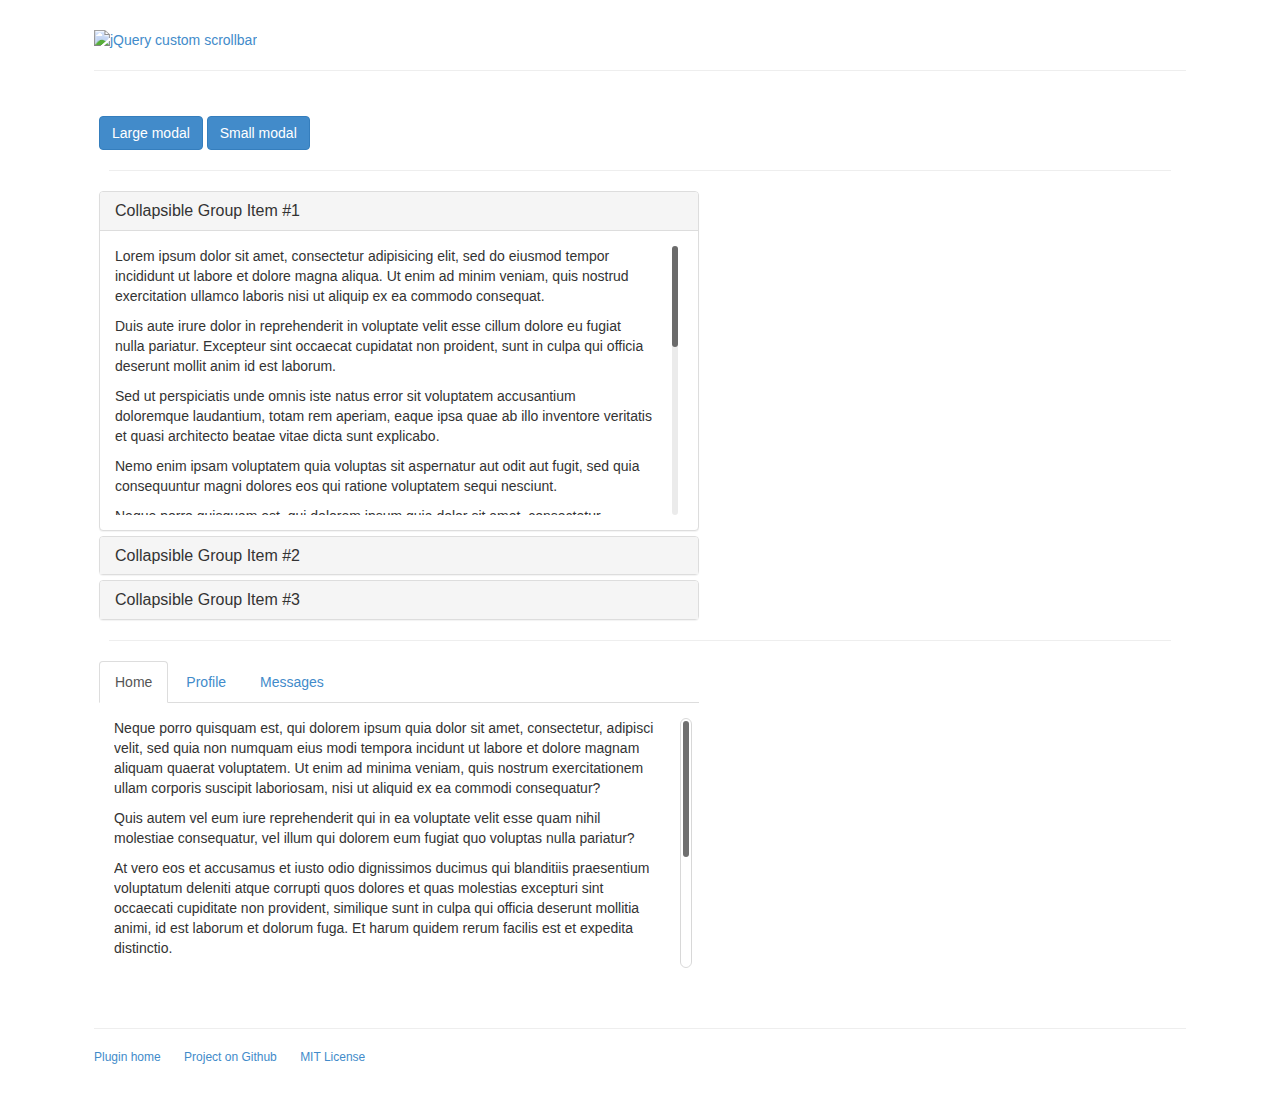
==== bootstrap_examples.html @ 19461382 "123" ====
<!DOCTYPE html>
<!--[if IE 8 ]><html lang="en" class="ie8"><![endif]-->
<!--[if IE 9 ]><html lang="en" class="ie9"><![endif]-->
<!--[if (gt IE 9)|!(IE)]><!-->
<html lang="en">
<!--<![endif]-->
<head>
	<meta charset="utf-8" />
	<meta http-equiv="X-UA-Compatible" content="IE=edge" />
	<title>jQuery custom scrollbar demo1</title>
	<meta name="viewport" content="width=device-width, initial-scale=1" />
	<!-- stylesheet for demo and examples -->
	<link rel="stylesheet" href="css/style2.css">
	
    <link rel="stylesheet" href="css/bootstrap.min.css">
	
	<!-- custom scrollbar stylesheet -->
	<link rel="stylesheet" href="css/jquery.mCustomScrollbar.css">
	
</head>

<body>
	<header>
		<a href="http://manos.malihu.gr/jquery-custom-content-scroller/" class="logo"><img src="logo-alt.png" alt="jQuery custom scrollbar" /></a>
		<hr />
	</header>
	
	<div id="demo" class="bootstrap">
		<section id="examples">
		
		<!-- Button trigger modal -->
		<button class="btn btn-primary" data-toggle="modal" data-target="#myModal">Large modal</button> 
		<button class="btn btn-primary" data-toggle="modal" data-target="#myModal-2">Small modal</button>
			
		<!-- Modal -->
		<div class="modal fade" id="myModal" tabindex="-1" role="dialog" aria-labelledby="myModalLabel" aria-hidden="true" data-backdrop="static">
			<div class="modal-dialog">
				<div class="modal-content">
					<div class="modal-header">
						<button type="button" class="close" data-dismiss="modal" aria-hidden="true">&times;</button>
						<h4 class="modal-title" id="myModalLabel">Modal title</h4>
					</div>
					<div class="modal-body">
						<p>Lorem ipsum dolor sit amet, consectetur adipisicing elit, sed do eiusmod tempor incididunt ut labore et dolore magna aliqua. Ut enim ad minim veniam, quis nostrud exercitation ullamco laboris nisi ut aliquip ex ea commodo consequat.</p> 
						<p>Duis aute irure dolor in reprehenderit in voluptate velit esse cillum dolore eu fugiat nulla pariatur. Excepteur sint occaecat cupidatat non proident, sunt in culpa qui officia deserunt mollit anim id est laborum.</p>
						<p>Sed ut perspiciatis unde omnis iste natus error sit voluptatem accusantium doloremque laudantium, totam rem aperiam, eaque ipsa quae ab illo inventore veritatis et quasi architecto beatae vitae dicta sunt explicabo.</p> 
						<p>Nemo enim ipsam voluptatem quia voluptas sit aspernatur aut odit aut fugit, sed quia consequuntur magni dolores eos qui ratione voluptatem sequi nesciunt.</p> 
						<p>Neque porro quisquam est, qui dolorem ipsum quia dolor sit amet, consectetur, adipisci velit, sed quia non numquam eius modi tempora incidunt ut labore et dolore magnam aliquam quaerat voluptatem. Ut enim ad minima veniam, quis nostrum exercitationem ullam corporis suscipit laboriosam, nisi ut aliquid ex ea commodi consequatur?</p> 
						<p>Quis autem vel eum iure reprehenderit qui in ea voluptate velit esse quam nihil molestiae consequatur, vel illum qui dolorem eum fugiat quo voluptas nulla pariatur?</p>
						<p>At vero eos et accusamus et iusto odio dignissimos ducimus qui blanditiis praesentium voluptatum deleniti atque corrupti quos dolores et quas molestias excepturi sint occaecati cupiditate non provident, similique sunt in culpa qui officia deserunt mollitia animi, id est laborum et dolorum fuga. Et harum quidem rerum facilis est et expedita distinctio.</p> 
						<p>Nam libero tempore, cum soluta nobis est eligendi optio cumque nihil impedit quo minus id quod maxime placeat facere possimus, omnis voluptas assumenda est, omnis dolor repellendus.</p> 
						<p>Temporibus autem quibusdam et aut officiis debitis aut rerum necessitatibus saepe eveniet ut et voluptates repudiandae sint et molestiae non recusandae. Itaque earum rerum hic tenetur a sapiente delectus, ut aut reiciendis voluptatibus maiores alias consequatur aut perferendis doloribus asperiores repellat.</p>
						<p>Lorem ipsum dolor sit amet, consectetur adipisicing elit, sed do eiusmod tempor incididunt ut labore et dolore magna aliqua. Ut enim ad minim veniam, quis nostrud exercitation ullamco laboris nisi ut aliquip ex ea commodo consequat.</p> 
						<p>Duis aute irure dolor in reprehenderit in voluptate velit esse cillum dolore eu fugiat nulla pariatur. Excepteur sint occaecat cupidatat non proident, sunt in culpa qui officia deserunt mollit anim id est laborum.</p>
						<p>Sed ut perspiciatis unde omnis iste natus error sit voluptatem accusantium doloremque laudantium, totam rem aperiam, eaque ipsa quae ab illo inventore veritatis et quasi architecto beatae vitae dicta sunt explicabo.</p> 
						<p>Nemo enim ipsam voluptatem quia voluptas sit aspernatur aut odit aut fugit, sed quia consequuntur magni dolores eos qui ratione voluptatem sequi nesciunt.</p> 
						<p>Neque porro quisquam est, qui dolorem ipsum quia dolor sit amet, consectetur, adipisci velit, sed quia non numquam eius modi tempora incidunt ut labore et dolore magnam aliquam quaerat voluptatem. Ut enim ad minima veniam, quis nostrum exercitationem ullam corporis suscipit laboriosam, nisi ut aliquid ex ea commodi consequatur?</p> 
						<p>Quis autem vel eum iure reprehenderit qui in ea voluptate velit esse quam nihil molestiae consequatur, vel illum qui dolorem eum fugiat quo voluptas nulla pariatur?</p>
						<p>At vero eos et accusamus et iusto odio dignissimos ducimus qui blanditiis praesentium voluptatum deleniti atque corrupti quos dolores et quas molestias excepturi sint occaecati cupiditate non provident, similique sunt in culpa qui officia deserunt mollitia animi, id est laborum et dolorum fuga. Et harum quidem rerum facilis est et expedita distinctio.</p> 
						<p>Nam libero tempore, cum soluta nobis est eligendi optio cumque nihil impedit quo minus id quod maxime placeat facere possimus, omnis voluptas assumenda est, omnis dolor repellendus.</p> 
						<p>Temporibus autem quibusdam et aut officiis debitis aut rerum necessitatibus saepe eveniet ut et voluptates repudiandae sint et molestiae non recusandae. Itaque earum rerum hic tenetur a sapiente delectus, ut aut reiciendis voluptatibus maiores alias consequatur aut perferendis doloribus asperiores repellat.</p>
						<p>End of content.</p>
					</div>
					<div class="modal-footer">
						<button type="button" class="btn btn-default" data-dismiss="modal">Close</button>
						<button type="button" class="btn btn-primary">Save changes</button>
					</div>
				</div>
			</div>
		</div>
		
		<!-- Modal -->
		<div class="modal fade" id="myModal-2" tabindex="-1" role="dialog" aria-labelledby="myModalLabel" aria-hidden="true" data-backdrop="static">
			<div class="modal-dialog modal-sm">
				<div class="modal-content">
					<div class="modal-header">
						<button type="button" class="close" data-dismiss="modal" aria-hidden="true">&times;</button>
						<h4 class="modal-title" id="myModalLabel">Modal title</h4>
					</div>
					<div class="modal-body mCustomScrollbar" data-mcs-theme="dark">
						<p>Lorem ipsum dolor sit amet, consectetur adipisicing elit, sed do eiusmod tempor incididunt ut labore et dolore magna aliqua. Ut enim ad minim veniam, quis nostrud exercitation ullamco laboris nisi ut aliquip ex ea commodo consequat.</p> 
						<p>Duis aute irure dolor in reprehenderit in voluptate velit esse cillum dolore eu fugiat nulla pariatur. Excepteur sint occaecat cupidatat non proident, sunt in culpa qui officia deserunt mollit anim id est laborum.</p>
						<p>Sed ut perspiciatis unde omnis iste natus error sit voluptatem accusantium doloremque laudantium, totam rem aperiam, eaque ipsa quae ab illo inventore veritatis et quasi architecto beatae vitae dicta sunt explicabo.</p> 
						<p>Nemo enim ipsam voluptatem quia voluptas sit aspernatur aut odit aut fugit, sed quia consequuntur magni dolores eos qui ratione voluptatem sequi nesciunt.</p> 
						<p>Neque porro quisquam est, qui dolorem ipsum quia dolor sit amet, consectetur, adipisci velit, sed quia non numquam eius modi tempora incidunt ut labore et dolore magnam aliquam quaerat voluptatem. Ut enim ad minima veniam, quis nostrum exercitationem ullam corporis suscipit laboriosam, nisi ut aliquid ex ea commodi consequatur?</p> 
						<p>Quis autem vel eum iure reprehenderit qui in ea voluptate velit esse quam nihil molestiae consequatur, vel illum qui dolorem eum fugiat quo voluptas nulla pariatur?</p>
						<p>At vero eos et accusamus et iusto odio dignissimos ducimus qui blanditiis praesentium voluptatum deleniti atque corrupti quos dolores et quas molestias excepturi sint occaecati cupiditate non provident, similique sunt in culpa qui officia deserunt mollitia animi, id est laborum et dolorum fuga. Et harum quidem rerum facilis est et expedita distinctio.</p> 
						<p>Nam libero tempore, cum soluta nobis est eligendi optio cumque nihil impedit quo minus id quod maxime placeat facere possimus, omnis voluptas assumenda est, omnis dolor repellendus.</p> 
						<p>Temporibus autem quibusdam et aut officiis debitis aut rerum necessitatibus saepe eveniet ut et voluptates repudiandae sint et molestiae non recusandae. Itaque earum rerum hic tenetur a sapiente delectus, ut aut reiciendis voluptatibus maiores alias consequatur aut perferendis doloribus asperiores repellat.</p>
						<p>End of content.</p>
					</div>
					<div class="modal-footer">
						<button type="button" class="btn btn-default" data-dismiss="modal">Close</button>
						<button type="button" class="btn btn-primary">Save changes</button>
					</div>
				</div>
			</div>
		</div>
		
		<hr />
		
		<!-- Collapse -->
		<div class="panel-group" id="accordion">
			<div class="panel panel-default">
				<div class="panel-heading">
					<h4 class="panel-title"><a data-toggle="collapse" data-parent="#accordion" href="#collapseOne">Collapsible Group Item #1</a></h4>
				</div>
				<div id="collapseOne" class="panel-collapse collapse in">
					<div class="panel-body">
						<p>Lorem ipsum dolor sit amet, consectetur adipisicing elit, sed do eiusmod tempor incididunt ut labore et dolore magna aliqua. Ut enim ad minim veniam, quis nostrud exercitation ullamco laboris nisi ut aliquip ex ea commodo consequat.</p> 
						<p>Duis aute irure dolor in reprehenderit in voluptate velit esse cillum dolore eu fugiat nulla pariatur. Excepteur sint occaecat cupidatat non proident, sunt in culpa qui officia deserunt mollit anim id est laborum.</p>
						<p>Sed ut perspiciatis unde omnis iste natus error sit voluptatem accusantium doloremque laudantium, totam rem aperiam, eaque ipsa quae ab illo inventore veritatis et quasi architecto beatae vitae dicta sunt explicabo.</p> 
						<p>Nemo enim ipsam voluptatem quia voluptas sit aspernatur aut odit aut fugit, sed quia consequuntur magni dolores eos qui ratione voluptatem sequi nesciunt.</p> 
						<p>Neque porro quisquam est, qui dolorem ipsum quia dolor sit amet, consectetur, adipisci velit, sed quia non numquam eius modi tempora incidunt ut labore et dolore magnam aliquam quaerat voluptatem. Ut enim ad minima veniam, quis nostrum exercitationem ullam corporis suscipit laboriosam, nisi ut aliquid ex ea commodi consequatur?</p> 
						<p>Quis autem vel eum iure reprehenderit qui in ea voluptate velit esse quam nihil molestiae consequatur, vel illum qui dolorem eum fugiat quo voluptas nulla pariatur?</p>
						<p>At vero eos et accusamus et iusto odio dignissimos ducimus qui blanditiis praesentium voluptatum deleniti atque corrupti quos dolores et quas molestias excepturi sint occaecati cupiditate non provident, similique sunt in culpa qui officia deserunt mollitia animi, id est laborum et dolorum fuga. Et harum quidem rerum facilis est et expedita distinctio.</p> 
						<p>Nam libero tempore, cum soluta nobis est eligendi optio cumque nihil impedit quo minus id quod maxime placeat facere possimus, omnis voluptas assumenda est, omnis dolor repellendus.</p> 
						<p>Temporibus autem quibusdam et aut officiis debitis aut rerum necessitatibus saepe eveniet ut et voluptates repudiandae sint et molestiae non recusandae. Itaque earum rerum hic tenetur a sapiente delectus, ut aut reiciendis voluptatibus maiores alias consequatur aut perferendis doloribus asperiores repellat.</p>
						<p>End of content.</p>
					</div>
				</div>
			</div>
			<div class="panel panel-default">
				<div class="panel-heading">
					<h4 class="panel-title"><a data-toggle="collapse" data-parent="#accordion" href="#collapseTwo">Collapsible Group Item #2</a></h4>
				</div>
				<div id="collapseTwo" class="panel-collapse collapse">
					<div class="panel-body">
						<p>Sed ut perspiciatis unde omnis iste natus error sit voluptatem accusantium doloremque laudantium, totam rem aperiam, eaque ipsa quae ab illo inventore veritatis et quasi architecto beatae vitae dicta sunt explicabo.</p> 
						<p>Nemo enim ipsam voluptatem quia voluptas sit aspernatur aut odit aut fugit, sed quia consequuntur magni dolores eos qui ratione voluptatem sequi nesciunt.</p> 
						<p>Neque porro quisquam est, qui dolorem ipsum quia dolor sit amet, consectetur, adipisci velit, sed quia non numquam eius modi tempora incidunt ut labore et dolore magnam aliquam quaerat voluptatem. Ut enim ad minima veniam, quis nostrum exercitationem ullam corporis suscipit laboriosam, nisi ut aliquid ex ea commodi consequatur?</p> 
						<p>Quis autem vel eum iure reprehenderit qui in ea voluptate velit esse quam nihil molestiae consequatur, vel illum qui dolorem eum fugiat quo voluptas nulla pariatur?</p>
						<p>At vero eos et accusamus et iusto odio dignissimos ducimus qui blanditiis praesentium voluptatum deleniti atque corrupti quos dolores et quas molestias excepturi sint occaecati cupiditate non provident, similique sunt in culpa qui officia deserunt mollitia animi, id est laborum et dolorum fuga. Et harum quidem rerum facilis est et expedita distinctio.</p> 
						<p>Nam libero tempore, cum soluta nobis est eligendi optio cumque nihil impedit quo minus id quod maxime placeat facere possimus, omnis voluptas assumenda est, omnis dolor repellendus.</p> 
						<p>Temporibus autem quibusdam et aut officiis debitis aut rerum necessitatibus saepe eveniet ut et voluptates repudiandae sint et molestiae non recusandae. Itaque earum rerum hic tenetur a sapiente delectus, ut aut reiciendis voluptatibus maiores alias consequatur aut perferendis doloribus asperiores repellat.</p>
						<p>End of content.</p>
					</div>
				</div>
			</div>
			<div class="panel panel-default">
				<div class="panel-heading">
					<h4 class="panel-title"><a data-toggle="collapse" data-parent="#accordion" href="#collapseThree">Collapsible Group Item #3</a></h4>
				</div>
				<div id="collapseThree" class="panel-collapse collapse">
					<div class="panel-body">
						<p>Neque porro quisquam est, qui dolorem ipsum quia dolor sit amet, consectetur, adipisci velit, sed quia non numquam eius modi tempora incidunt ut labore et dolore magnam aliquam quaerat voluptatem. Ut enim ad minima veniam, quis nostrum exercitationem ullam corporis suscipit laboriosam, nisi ut aliquid ex ea commodi consequatur?</p> 
						<p>Quis autem vel eum iure reprehenderit qui in ea voluptate velit esse quam nihil molestiae consequatur, vel illum qui dolorem eum fugiat quo voluptas nulla pariatur?</p>
						<p>At vero eos et accusamus et iusto odio dignissimos ducimus qui blanditiis praesentium voluptatum deleniti atque corrupti quos dolores et quas molestias excepturi sint occaecati cupiditate non provident, similique sunt in culpa qui officia deserunt mollitia animi, id est laborum et dolorum fuga. Et harum quidem rerum facilis est et expedita distinctio.</p> 
						<p>Nam libero tempore, cum soluta nobis est eligendi optio cumque nihil impedit quo minus id quod maxime placeat facere possimus, omnis voluptas assumenda est, omnis dolor repellendus.</p> 
						<p>Temporibus autem quibusdam et aut officiis debitis aut rerum necessitatibus saepe eveniet ut et voluptates repudiandae sint et molestiae non recusandae. Itaque earum rerum hic tenetur a sapiente delectus, ut aut reiciendis voluptatibus maiores alias consequatur aut perferendis doloribus asperiores repellat.</p>
						<p>End of content.</p>
					</div>
				</div>
			</div>
		</div>
		
		<hr />
		
		<!-- Tabs -->
		<div id="myTab">
			<ul class="nav nav-tabs">
				<li class="active"><a href="#home" data-toggle="tab">Home</a></li>
				<li><a href="#profile" data-toggle="tab">Profile</a></li>
				<li><a href="#messages" data-toggle="tab">Messages</a></li>
			</ul>
			<div class="tab-content">
				<div class="tab-pane fade in active" id="home">
					<p>Neque porro quisquam est, qui dolorem ipsum quia dolor sit amet, consectetur, adipisci velit, sed quia non numquam eius modi tempora incidunt ut labore et dolore magnam aliquam quaerat voluptatem. Ut enim ad minima veniam, quis nostrum exercitationem ullam corporis suscipit laboriosam, nisi ut aliquid ex ea commodi consequatur?</p> 
					<p>Quis autem vel eum iure reprehenderit qui in ea voluptate velit esse quam nihil molestiae consequatur, vel illum qui dolorem eum fugiat quo voluptas nulla pariatur?</p>
					<p>At vero eos et accusamus et iusto odio dignissimos ducimus qui blanditiis praesentium voluptatum deleniti atque corrupti quos dolores et quas molestias excepturi sint occaecati cupiditate non provident, similique sunt in culpa qui officia deserunt mollitia animi, id est laborum et dolorum fuga. Et harum quidem rerum facilis est et expedita distinctio.</p> 
					<p>Nam libero tempore, cum soluta nobis est eligendi optio cumque nihil impedit quo minus id quod maxime placeat facere possimus, omnis voluptas assumenda est, omnis dolor repellendus.</p> 
					<p>Temporibus autem quibusdam et aut officiis debitis aut rerum necessitatibus saepe eveniet ut et voluptates repudiandae sint et molestiae non recusandae. Itaque earum rerum hic tenetur a sapiente delectus, ut aut reiciendis voluptatibus maiores alias consequatur aut perferendis doloribus asperiores repellat.</p>
					<p>End of content.</p>
				</div>
				<div class="tab-pane fade" id="profile">
					<p>Sed ut perspiciatis unde omnis iste natus error sit voluptatem accusantium doloremque laudantium, totam rem aperiam, eaque ipsa quae ab illo inventore veritatis et quasi architecto beatae vitae dicta sunt explicabo.</p> 
					<p>Nemo enim ipsam voluptatem quia voluptas sit aspernatur aut odit aut fugit, sed quia consequuntur magni dolores eos qui ratione voluptatem sequi nesciunt.</p> 
					<p>Neque porro quisquam est, qui dolorem ipsum quia dolor sit amet, consectetur, adipisci velit, sed quia non numquam eius modi tempora incidunt ut labore et dolore magnam aliquam quaerat voluptatem. Ut enim ad minima veniam, quis nostrum exercitationem ullam corporis suscipit laboriosam, nisi ut aliquid ex ea commodi consequatur?</p> 
					<p>Quis autem vel eum iure reprehenderit qui in ea voluptate velit esse quam nihil molestiae consequatur, vel illum qui dolorem eum fugiat quo voluptas nulla pariatur?</p>
					<p>At vero eos et accusamus et iusto odio dignissimos ducimus qui blanditiis praesentium voluptatum deleniti atque corrupti quos dolores et quas molestias excepturi sint occaecati cupiditate non provident, similique sunt in culpa qui officia deserunt mollitia animi, id est laborum et dolorum fuga. Et harum quidem rerum facilis est et expedita distinctio.</p> 
					<p>Nam libero tempore, cum soluta nobis est eligendi optio cumque nihil impedit quo minus id quod maxime placeat facere possimus, omnis voluptas assumenda est, omnis dolor repellendus.</p> 
					<p>Temporibus autem quibusdam et aut officiis debitis aut rerum necessitatibus saepe eveniet ut et voluptates repudiandae sint et molestiae non recusandae. Itaque earum rerum hic tenetur a sapiente delectus, ut aut reiciendis voluptatibus maiores alias consequatur aut perferendis doloribus asperiores repellat.</p>
					<p>End of content.</p>
				</div>
				<div class="tab-pane fade" id="messages">
					<p>Lorem ipsum dolor sit amet, consectetur adipisicing elit, sed do eiusmod tempor incididunt ut labore et dolore magna aliqua. Ut enim ad minim veniam, quis nostrud exercitation ullamco laboris nisi ut aliquip ex ea commodo consequat.</p> 
					<p>Duis aute irure dolor in reprehenderit in voluptate velit esse cillum dolore eu fugiat nulla pariatur. Excepteur sint occaecat cupidatat non proident, sunt in culpa qui officia deserunt mollit anim id est laborum.</p>
					<p>Sed ut perspiciatis unde omnis iste natus error sit voluptatem accusantium doloremque laudantium, totam rem aperiam, eaque ipsa quae ab illo inventore veritatis et quasi architecto beatae vitae dicta sunt explicabo.</p> 
					<p>Nemo enim ipsam voluptatem quia voluptas sit aspernatur aut odit aut fugit, sed quia consequuntur magni dolores eos qui ratione voluptatem sequi nesciunt.</p> 
					<p>Neque porro quisquam est, qui dolorem ipsum quia dolor sit amet, consectetur, adipisci velit, sed quia non numquam eius modi tempora incidunt ut labore et dolore magnam aliquam quaerat voluptatem. Ut enim ad minima veniam, quis nostrum exercitationem ullam corporis suscipit laboriosam, nisi ut aliquid ex ea commodi consequatur?</p> 
					<p>Quis autem vel eum iure reprehenderit qui in ea voluptate velit esse quam nihil molestiae consequatur, vel illum qui dolorem eum fugiat quo voluptas nulla pariatur?</p>
					<p>At vero eos et accusamus et iusto odio dignissimos ducimus qui blanditiis praesentium voluptatum deleniti atque corrupti quos dolores et quas molestias excepturi sint occaecati cupiditate non provident, similique sunt in culpa qui officia deserunt mollitia animi, id est laborum et dolorum fuga. Et harum quidem rerum facilis est et expedita distinctio.</p> 
					<p>Nam libero tempore, cum soluta nobis est eligendi optio cumque nihil impedit quo minus id quod maxime placeat facere possimus, omnis voluptas assumenda est, omnis dolor repellendus.</p> 
					<p>Temporibus autem quibusdam et aut officiis debitis aut rerum necessitatibus saepe eveniet ut et voluptates repudiandae sint et molestiae non recusandae. Itaque earum rerum hic tenetur a sapiente delectus, ut aut reiciendis voluptatibus maiores alias consequatur aut perferendis doloribus asperiores repellat.</p>
					<p>End of content.</p>
				</div>
			</div>
		</div>
			
		</section>
	</div>
	
	<footer>
		<hr />
		<p><a href="http://manos.malihu.gr/jquery-custom-content-scroller">Plugin home</a> <a href="https://github.com/malihu/malihu-custom-scrollbar-plugin">Project on Github</a> <a href="http://opensource.org/licenses/MIT">MIT License</a></p>
	</footer>
	
	<!-- Google CDN jQuery with fallback to local -->
	<script src="js/jquery-1.11.2.min.js"></script>
	
	
	<!-- MaxCDN Bootstrap plugins -->
	<script src="js/bootstrap.min.js"></script>
	
	<!-- custom scrollbar plugin -->
	<script src="js/jquery.mCustomScrollbar.concat.min.js"></script>
	
	<script>
		(function($){
			$(window).load(function(){
				
				$("#myModal .modal-body").mCustomScrollbar({
					setHeight:340,
					theme:"minimal-dark"
				});
				
				$("#accordion .panel-body").mCustomScrollbar({
					setHeight:300,
					theme:"dark-3"
				});
				
				$("#myTab .tab-pane").mCustomScrollbar({
					setHeight:280,
					theme:"inset-2-dark"
				});
				
			});
		})(jQuery);
	</script>
</body>
</html>
---- css/style2.css ----
/* stylesheet for demo and examples */



body{
	background-color: #222;
	color: #eee;
	font-size: 14px;
	font-family: "Verdana",Geneva,sans-serif;
	margin: 0;
	padding: 0;
	min-width: 480px;
}

a{
	color: inherit;
	-webkit-transition: all .2s ease-in-out;
	-moz-transition: all .2s ease-in-out;
	-o-transition: all .2s ease-in-out;
	transition: all .2s ease-in-out;
}

a:hover{
	text-decoration: none;
	color: #fff;
}

h1, h2, h3{
	font-family: "Lobster Two", "Georgia", serif;
	font-weight: 700;
	font-style: italic;
	color: #6bdaea;
}

hr{
	background-color: transparent;
	height: 0;
	border: none;
	border-bottom: 1px solid rgba(255,255,255,0.08);
	border-top: 1px solid rgba(0,0,0,0.9);
	margin: 0;
	clear: both;
}

header, #demo, footer{
	position: relative;
	margin: 0 auto;
	width: 90%;
	padding: 0 30px;
}

header{
	margin-top: 30px;
	margin-bottom: 40px;
}

#demo{ line-height: 20px; }

.logo{
	display: inline-block;
	margin-right: 20px;
}

.logo img{ 
	vertical-align: bottom; 
	border: 0;
}

header hr{ margin-top: 20px; }

.title{
	display: inline-block;
	font-size: 32px;
	vertical-align: middle;
	margin-right: 40px;
	line-height: 24px;
}

.title{ margin-top: 5px; }

nav ul, .callbacks ul, .disable-destroy ul, .show-hide ul, #sortable ul, .dialog ul, .all-themes-switch ul, .scrollTo ul{
	overflow: hidden;
	margin: 0;
	padding: 0;
	list-style: none;
}

h1{
	margin: 20px 0;
	color: inherit;
}

img{
	max-width: 100%;
	height: auto;
}

#info p{
	font-size: 12px;
	color: #bbb;
	padding: 6px 15px;
}

.callbacks, .callbacks + p, #examples, .content, .disable-destroy, .show-hide, .dialog, .all-themes-switch, .scrollTo{ -webkit-border-radius: 5px; -moz-border-radius: 5px; border-radius: 5px; }

nav, .callbacks, .disable-destroy, .show-hide, .dialog, .all-themes-switch, .scrollTo{ background: #111; }

nav ul li, .callbacks ul li, .disable-destroy ul li, .show-hide ul li, .dialog ul li, .all-themes-switch ul li, .scrollTo ul li{
	float: left;
	margin: 3px 6px 3px 0;
}

.callbacks ul li.off{ opacity: 0.4; }

.callbacks ul li a, .disable-destroy ul li a, .show-hide ul li a, .dialog ul li a, .all-themes-switch ul li a, .scrollTo ul li a{
	display: block;
	padding: 3px 15px;
	text-decoration: none;
	color: #ccc;
}

.callbacks + p{
	color: #bbb;
	font-size: 12px;
}

.callbacks + p span{ display: inline-block; }

.callbacks + p span span{
	color: #eee;
	min-width: 40px;
}

.callbacks a span{
	display: inline-block;
	vertical-align: middle;
	width: 14px;
	height: 14px;
	background: #333;
	margin-right: 3px;
	-webkit-border-radius: 15px; -moz-border-radius: 15px; border-radius: 15px;
}

.callbacks a span.on{ background: #eb3755; }

.callback-offset, .callback-offset-back{
	width: 100%;
	position: absolute;
}

.callback-offset-back{
	top: 0;
	height: 50px;
	border-bottom: 1px dashed #ffed0d;
}

.callback-offset{
	bottom: 0;
	height: 60px;
	border-top: 1px dashed #ffed0d;
}

code{
	color: #caaee1;
	font-family: monospace;
}

#examples{
	background-color: #191919;
	background-color: rgba(0,0,0,0.3);
	padding: 5px;
	margin: 10px 0;
	overflow: hidden;
}

#examples > hr{ margin: 20px 10px; }

.content{
	overflow: auto;
	position: relative;
	padding: 20px;
	background: #333;
	margin: 10px;
	width: 740px;
	max-width: 97%;
	height: 400px;
	-webkit-box-sizing: border-box; -moz-box-sizing: border-box; box-sizing: border-box;
}

.content.hidden{ display: none; }

.content.light{
	background-color: #ddd;
	color: #333;
}

.content hr{
	margin-bottom: -10px;
	border-top: 1px solid rgba(0,0,0,0.7);
}

.content.light hr{
	border-bottom: 1px solid rgba(255,255,255,0.6);
	border-top: 1px solid rgba(0,0,0,0.1);
}

.content p{ margin: 30px 0; }

.content p:last-child{ margin-bottom: 5px; }

.content p:nth-child(odd), .content.light p:nth-child(odd){
	background: #444;
	background: rgba(255,255,255,0.1);
	padding: 5px 10px;
	-webkit-border-radius: 3px; -moz-border-radius: 3px; border-radius: 3px;
}

.content p:nth-child(3n+3){
	color: #bbb;
	background: none;
	padding: 0;
}

.content.light p:nth-child(odd){
	background: #fff;
	background: rgba(255,255,255,0.8);
}

.content.light p:nth-child(3n+3){ color: #666; }

.content p.full:nth-child(odd), .content p.half:nth-child(odd), 
.content p.full:nth-child(3n+3), .content p.half:nth-child(3n+3){
	background: none;
	padding: 0;
}

.content h2{
	font-size: 200%;
	line-height: 130%;
}

.content h2:first-child{ margin-top: 5px; }

.content:nth-child(odd) h2{
	font-family: "Oswald", sans-serif;
	font-weight: 300;
	font-style: normal;
}

hr + .content:nth-child(odd) h2{
	font-family: "Lobster Two", "Georgia", serif;
	font-weight: 700;
	font-style: italic;
}

.content.light h2{ color: inherit; }

.content img{
	margin: 0;
	-webkit-box-sizing: border-box; -moz-box-sizing: border-box; box-sizing: border-box;
	padding: 3px;
	background: rgba(0,0,0,0.2);
}

.content.light img{ background: rgba(255,255,255,0.4); }

.content input[type='text'], .content textarea{
	border: none;
	background: transparent;
	background-color: #bbb;
	background-color: rgba(255,255,255,0.6);
	min-height: 20px;
	padding: 5px;
	-moz-box-shadow: inset -1px -1px 1px rgba(255,255,255,0.6), inset 3px 3px 20px rgba(0,0,0,0.5);
	-webkit-box-shadow: inset -1px -1px 1px rgba(255,255,255,0.6), inset 3px 3px 20px rgba(0,0,0,0.5);
	box-shadow: inset -1px -1px 1px rgba(255,255,255,0.6), inset 3px 3px 20px rgba(0,0,0,0.5);
	-webkit-border-radius: 3px; -moz-border-radius: 3px; border-radius: 3px;
	width: 50%;
	font-size: inherit;
	font-family: inherit;
	color: #222;
}

.content textarea{
	min-height: 80px;
	width: 70%;
}

.content .half img{
	max-width: 48%;
	margin: 0 0 2% 2%;
}

.content .half img:nth-child(odd){ margin: 0 2% 2% 0; }

#demo.showcase{ min-width: 740px; }

.showcase .content{
	float: left;
	width: 340px;
	height: 300px;
}

.showcase .horizontal-images.content{
	height: 140px;
	width: 700px;
	max-width: 97%;
	padding: 5px 5px 0 5px;
}

.showcase .horizontal-images.content h2, .showcase .horizontal-images.content li img{ height: 119px; }

.showcase .horizontal-images.content h2{
	color: #fff;
	background-color: #eb3755;
	padding: 10px 20px;
	margin: 0;
	-webkit-box-sizing: border-box; -moz-box-sizing: border-box; box-sizing: border-box;
	font-size: 165%;
}

.horizontal-images.content ul, .vertical-images.content ul{
	margin: 0;
	padding: 0;
	list-style: none;
	overflow: hidden;
}

.horizontal-images.content li{
	margin: 0 3px;
	float: left;
}

.vertical-images.content li{ margin: 3px 0; }

.horizontal-images.content li:first-child{ margin-left: 0; }

.vertical-images.content li:first-child{
	margin-bottom: 3px;
	margin-top: 0;
}

.horizontal-images.content li:last-child{ margin-right: 0; }

.vertical-images.content li:last-child{ margin-bottom: 0; }

.horizontal-images.content li img{
	width: auto;
	padding: 0;
}

.showcase #content-1.content{ height: 620px; }

.showcase #content-2.content{ height: 620px; }

.showcase #content-2.content h2{ color: #333; }

.showcase #content-3.content{
	background-color: #412626;
	background-image: url("[data-uri]");
	margin-right: 40px;
	width: 310px;
}

.showcase #content-3.content h2{ color: #eb3755; }

.showcase #content-4.content{ background-color: #1C383F; }

.showcase #content-4.content h2{ color: #ddd; }

.showcase #content-6.horizontal-images.content{
	padding: 10px 0 5px 0;
	background-color: #444;
	background-image: url("[data-uri]");
}

.showcase #content-6.horizontal-images.content .mCSB_scrollTools{
	margin-left: 10px;
	margin-right: 10px;
}

.showcase #content-6.horizontal-images.content ul{
	margin-left: 10px;
	margin-right: 10px;
}

.showcase #content-6.horizontal-images.content h2{
	color: #222;
	background-color: #c2beb2;
}

.showcase #content-6.horizontal-images.content h2, .showcase #content-6.horizontal-images.content li img{ height: 105px; }

.showcase #content-7.content{ height: 620px; }

.showcase #content-8.content{
	width: 670px;
	height: 580px;
	padding: 0;
	background-color: #151515;
	background-image: url("[data-uri]");
	border: 5px solid rgba(0,0,0,0.5);
	margin-right: 40px;
	margin-bottom: 50px;
}

.showcase #content-8.content h2{
	margin-top: 20px;
	margin-left: 20px;
	margin-right: 20px;
}

.showcase #content-8.content p{
	width: 710px;
	float: left;
	margin: 15px 20px;
}

.showcase #content-8.content hr + p{ margin-top: 30px; }

.showcase #content-8.content p:nth-child(3n+1){
	width: 1460px;
	clear: both;
}

.showcase #content-9.content{
	height: 620px;
	background-color: #c2beb2;
	padding: 5px;
}

.showcase #content-9.content .mCSB_container{ margin-right: 21px; }

.showcase #content-9.content h2{
	height: 85px;
	padding: 10px;
	margin-bottom: 0;
	margin-top: 15px;
	font-size: 180%;
	color: #333;
}

.showcase #content-9.content img{
	padding: 0;
	vertical-align: bottom;
}

#iframe-container{
	width: 90%;
	max-width: 1110px;
	background: #000;
	overflow: hidden;
}

#iframe-container iframe{ vertical-align: bottom; }

#infinite-scroll .offset{
	display: block;
	width: 100%;
	height: auto;
	color: #ffed0d;
	-webkit-border-radius: 3px; -moz-border-radius: 3px; border-radius: 3px;
}

#infinite-scroll .offset p{
	margin-bottom: 60px;
}

#infinite-scroll .offset .indicator{
	display: block;
	width: 100%;
	height: 100px;
	background: #ffed0d;
	-webkit-border-radius: 3px; -moz-border-radius: 3px; border-radius: 3px;
}

#examples.resizable{ 
	background:#444; 
	padding-bottom: 30px; 
}

#resizable.content{
	overflow: hidden;
	width: 640px;
	max-width: 80%;
	-webkit-box-sizing: content-box; -moz-box-sizing: content-box; box-sizing: content-box; /* jquery ui resizable bug: http://bugs.jqueryui.com/ticket/8932 */
}

#resizable.content h2{ color: #444; }

#resizable.content p{ width: 1000px }

.content.fluid{
	width: 90%;
	max-width: 1680px;
}

.content.fluid h2{
	color: #eb3755;
	font-family: "Lobster Two", "Georgia", serif;
	font-weight: 700;
	font-style: italic;
}

.content.nested{ height: 600px; }

.content.nested .nested{
	margin: 0 auto;
	background-color: rgba(0,0,0,0.1);
	height: 400px;
}

#content-1.content.nested{ margin-bottom: 40px; }

#content-1.content.nested p{ width: 1000px; }

#content-1.content.nested .nested{
	margin: 20px;
	width: 600px;
	height: 300px;
}

.content.zero-height{ height: 0; }

.content.zero-width{ width: 0; }

.init-hidden #examples{ min-height: 420px; }

.full-page .content{ height: 800px; }

.full-page-alt #mCSB_1_container{
	width: 97% !important; /* override plugin property */
	min-width: 480px;
}

.full-page-alt #mCSB_1_scrollbar_vertical{
	position: fixed;
	margin-right: 30px;
	margin-top: 16px;
	margin-bottom: 16px;
}

.full-page-alt #mCSB_1_scrollbar_horizontal{
	position: fixed;
	margin-bottom: 30px;
	margin-left: 16px;
	margin-right: 16px;
}

.full-page-alt .outer.content{ width: 960px; }

.full-page-alt .horizontal-images.content{
	height: 275px;
	width: 100%;
	margin: 20px auto 10px auto;
}

.full-page-alt .horizontal-images.content img{ height: 200px; }

.content table{
	width: 100%;
	border-collapse: collapse;
	border-top: 1px dashed #666;
	border-left: 1px dashed #666;
	border-right: 1px dashed #666;
	background: rgba(0,0,0,0.1);
}

.content table tr{ border-bottom: 1px dashed #666; }

.content table td{ padding: 10px 20px 9px 20px; }

.sortable{ min-width: 800px; }

#sortable ul{
	margin-top: 20px;
	margin-bottom: 10px;
}

#sortable li{
	margin: 10px 40px;
	background: #444;
	padding: 5px 10px;
	color: #fff;
	-webkit-border-radius: 3px; -moz-border-radius: 3px; border-radius: 3px;
}

#sortable li:active, #sortable .ui-sortable-helper{ background: #eb3755; }

#examples.tabs, #examples.accordion, #examples.autocomplete{	
	padding: 5px 20px 20px 20px;
	background-color: #333;
}

#examples.tabs h3, #examples.accordion h3{
	color: #222;
	font-family: inherit;
	font-style: inherit;
}

#tabs{ margin-bottom: 20px; }

#tabs, #tabs-2, #accordion{ 
	width: 600px; 
	max-width:95%; 
}

#examples.tabs .ui-widget-content{ background-image: none; }

#autocomplete{
	border: none;
	background: #fff;
	min-height: 20px;
	padding: 5px 8px;
	font-size: inherit;
	font-family: inherit;
	color: #222;
	margin-top: 15px;
}

#autocomplete:focus{ outline: none; }

.ui-menu a{
	-webkit-transition: none; 
	-moz-transition: none; 
	-o-transition: none; 
	transition: none;
}

.ui-menu .mCSB_container{ padding: 2px; }

.ui-menu .mCSB_scrollTools{ 
	right: 5px;
	margin-top: 5px;
	margin-bottom: 5px;
}

.bootstrap #examples{ background: transparent; }

.bootstrap #myModal-2 .modal-body{
	max-height: 340px;
	-webkit-box-sizing: content-box; -moz-box-sizing: content-box; box-sizing: content-box;
	margin-bottom: -15px;
}

.bootstrap #myTab{ max-width: 600px; }

.bootstrap #myTab .tab-pane{ padding: 15px 5px 15px 15px; }

body.colorbox-demo #cboxContent, body.colorbox-demo #cboxContent p, body.colorbox-demo #cboxContent a:hover{ color: #333; }

.all-themes #examples{ padding: 15px 0 0 15px; }

.all-themes .content{
	width: 310px;
	height: 500px;
	margin: 0 20px 20px 0;
	float: left;
}

.all-themes .content h2, .all-themes .content p, .all-themes .content hr{ 
	width: 240px;
	-webkit-box-sizing: border-box; -moz-box-sizing: border-box; box-sizing: border-box; 
}

.all-themes #content-m h2, .all-themes #content-m p, .all-themes #content-m hr, 
.all-themes #content-md h2, .all-themes #content-md p, .all-themes #content-md hr{ width: 270px; }

.all-themes .content.expanded-content h2, .all-themes .content.expanded-content p, .all-themes .content.expanded-content hr, 
.all-themes #content-m.expanded-content h2, .all-themes #content-m.expanded-content p, .all-themes #content-m.expanded-content hr, 
.all-themes #content-md.expanded-content h2, .all-themes #content-md.expanded-content p, .all-themes #content-md.expanded-content hr{ width: 540px; }

.max-height-example .content{
	height: auto;
	max-height: 400px;
}

.max-width-example{ min-width: 620px; }

.max-width-example .content{ 
	height: auto;
	width: auto;
	max-width: 50%;
	min-width: 600px;
	display: inline-block;
	vertical-align: bottom;
}

.max-width-example .content ul{
	max-height: 135px;
	overflow-y: hidden;
}

.max-width-example .content img, .max-width-example .content ul li > a{
	height: 130px;
	border: 3px solid #444;
}

.max-width-example .content ul li > a{
	display: block;
	padding: 20px;
	-webkit-box-sizing: border-box; -moz-box-sizing: border-box; box-sizing: border-box; 
	background: rgba(0,0,0,0.3);
}

.snap-scrolling-example .content{ 
	height: auto; 
	width: 853px;
}

.snap-scrolling-example .content img{ height: 160px; }

.textarea-example .content{ width: 360px; }

.textarea-example .content form{ margin: 25px 0 15px 0; }

.textarea-example .content textarea, .textarea-example .textarea-clone{
	width: 300px;
	padding: 0 10px;
	line-height:25px;
	-webkit-box-sizing: border-box; -moz-box-sizing: border-box; box-sizing: border-box;
}

.textarea-example .content textarea{
	height:160px; 
	resize:none; 
	overflow:hidden; 
	outline:none;
	margin: 0;
	border:none;
	background:transparent;
	box-shadow: none;
}

.textarea-example .content .textarea-wrapper{
	height:182px; 
	overflow:hidden;
	background-color: #bbb;
	background-color: rgba(255,255,255,0.6);
	-moz-box-shadow: inset -1px -1px 1px rgba(255,255,255,0.6), inset 3px 3px 20px rgba(0,0,0,0.5);
	-webkit-box-shadow: inset -1px -1px 1px rgba(255,255,255,0.6), inset 3px 3px 20px rgba(0,0,0,0.5);
	box-shadow: inset -1px -1px 1px rgba(255,255,255,0.6), inset 3px 3px 20px rgba(0,0,0,0.5);
	-webkit-border-radius: 3px; -moz-border-radius: 3px; border-radius: 3px;
}

.textarea-example .textarea-clone{
	position:absolute; 
	top:-9999px; 
	left:-9999px; 
	visibility:hidden; 
	min-height: 160px; 
	word-wrap: break-word;
	white-space: pre-wrap;
}

.textarea-example .content .textarea-wrapper .mCSB_scrollTools{ margin: 10px 5px; }

.scrollTo-demo .content{ height: 290px; }

.scrollTo-demo .demo-y{ height: 600px; }

.scrollTo-demo .demo-x{
	width: 660px;
	background-color: #252525;
}

.scrollTo-demo .demo-x p{
	float: left;
	width: 300px;
	margin-left: 30px;
	height: auto;
	padding: 5px 10px;
	background-color: #333;
	-webkit-border-radius: 3px; -moz-border-radius: 3px; border-radius: 3px;
}

.scrollTo-demo .demo-x hr + p{ margin-left: 0; }

.scrollTo-demo .demo-yx{ background-color: #424242; }

.scrollTo-demo .demo-yx p{ width: 1000px; }

.scrollTo{ font-size: 12px; }

.scrollTo + .scrollTo{ margin-top: 20px; }

.scrollTo ul li:first-child span{
	display: block;
	padding: 3px 15px;
}

#test-id{
	background-color: #eb3755;
	color: #fff;
}

.rtl-demo #content-1{ width: 500px; }

.rtl-demo #content-1 p{ width: 1000px; }

.transitions #examples{
	-webkit-perspective: 1000;
	-moz-perspective: 1000;
}

.transitions .content{
	-webkit-transition: all .6s ease-out; 
	-moz-transition: all .6s ease-out; 
	-o-transition: all .6s ease-out; 
	transition: all .6s ease-out; 
}

footer{
	margin-top: 40px;
	margin-bottom: 40px;
	color: #bbb;
	font-size: 12px;
}

footer a{ margin-right: 20px; }

@media only screen and (min-width: 1229px){
	.showcase .horizontal-images.content{ width: 1060px; }
}

@media only screen and (min-width: 1629px){
	.showcase .horizontal-images.content{ width: 700px; }
}
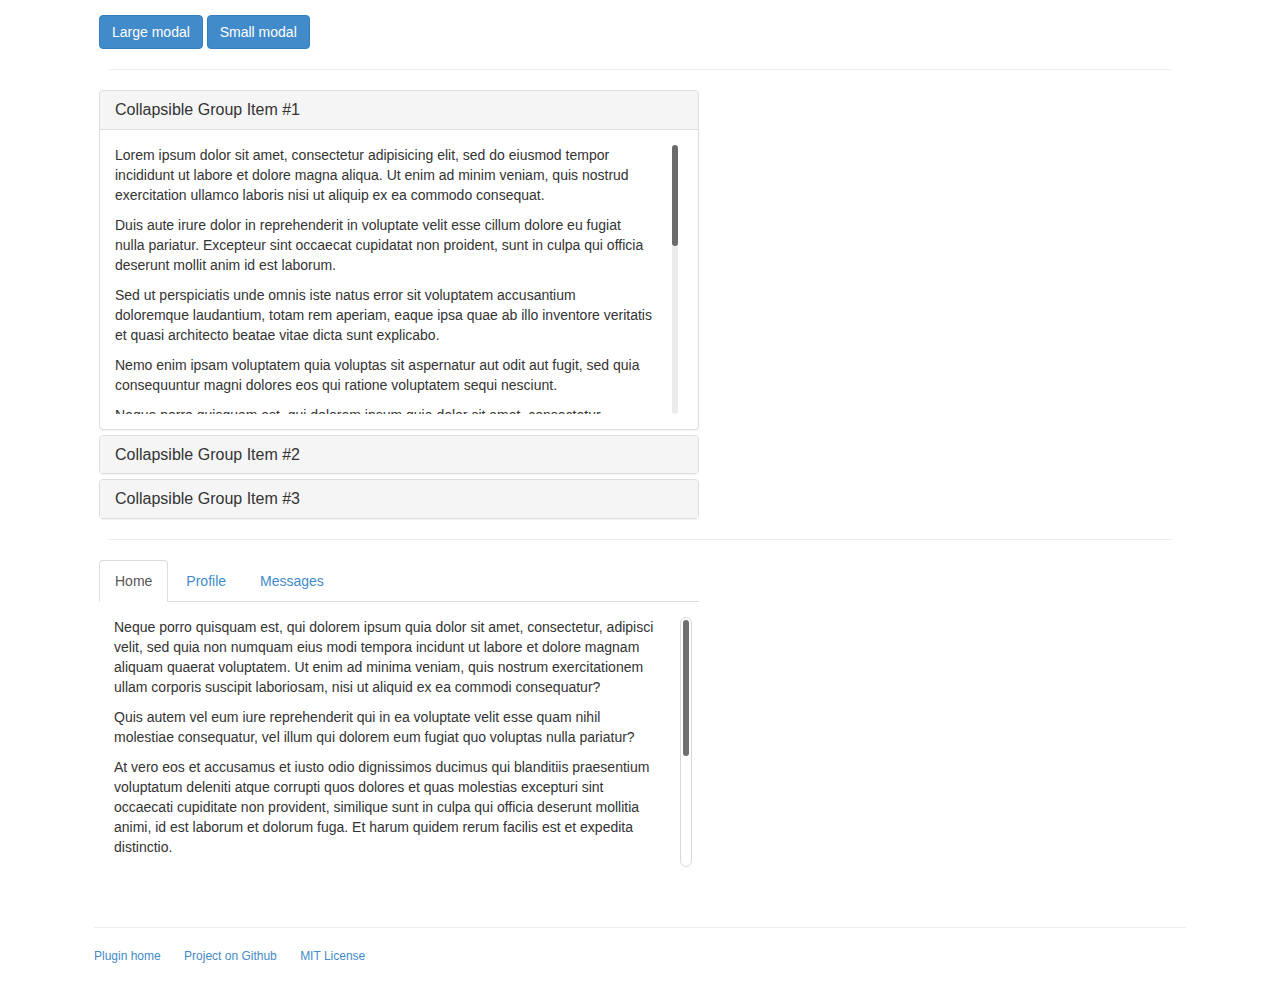
==== commit 5bbbe14e: "完善文件管理主界面，使用jquery ui layout contaner" ====
--- a/bootstrap_examples.html
+++ b/bootstrap_examples.html
@@ -20,10 +20,7 @@
 </head>
 
 <body>
-	<header>
-		<a href="http://manos.malihu.gr/jquery-custom-content-scroller/" class="logo"><img src="logo-alt.png" alt="jQuery custom scrollbar" /></a>
-		<hr />
-	</header>
+	
 	
 	<div id="demo" class="bootstrap">
 		<section id="examples">
